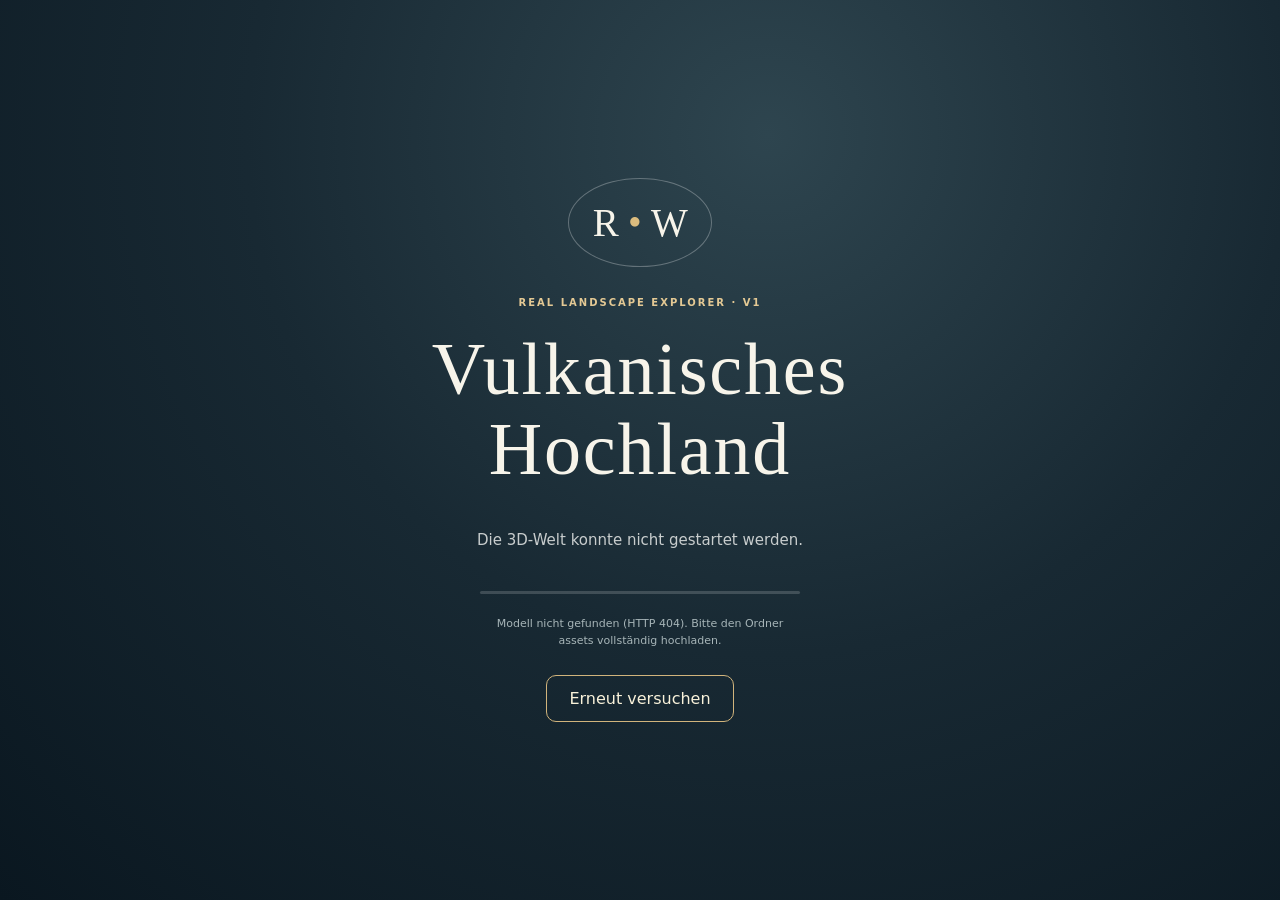
==== source/modular-index.html @ 981ff538 "Real-Landscape-Explorer-Start" ====
<!doctype html>
<html lang="de">
<head>
<meta charset="utf-8">
<meta name="viewport" content="width=device-width, initial-scale=1, viewport-fit=cover, user-scalable=no">
<meta name="theme-color" content="#121f26">
<title>REAL LANDSCAPE – Vulkanisches Hochland</title>
<link rel="stylesheet" href="./style.css">
</head>
<body>
<canvas id="world" aria-label="Frei begehbare dreidimensionale Vulkanlandschaft"></canvas>
<section id="loading" role="status" aria-live="polite">
  <div class="mark">R<span class="markdot">•</span>W</div>
  <p class="eyebrow">REAL LANDSCAPE EXPLORER · V1</p>
  <h1>Vulkanisches<br>Hochland</h1>
  <p class="intro" id="loadtext">Lade das echte 3D-Geländemodell …</p>
  <div class="loadingline"><div id="progress"></div></div>
  <p class="loadingdetail" id="loaddetail">3,6 × 3,6 km · lokale Modelldatei · keine externen Dienste</p>
  <button class="primary" id="start" hidden>Welt betreten</button>
  <button class="retry" id="retry" hidden>Erneut versuchen</button>
</section>
<header id="hud" hidden>
 <div class="brand"><span class="orb">✺</span><div><b>REAL LANDSCAPE</b><small>Vulkanisches Hochland · V1</small></div></div>
 <div class="readouts"><div id="readout">Höhe – m</div><div id="compass">NORD</div></div>
</header>
<div id="crosshair" hidden>·</div>
<div id="help" hidden>
 <div class="help-inner">
  <div class="smalltitle">DU ERKUNDEST EINE 3D-WELT</div>
  <h2>Du kannst überall hinlaufen.</h2>
  <p>Links mit dem Joystick gehen, rechts mit dem Finger umsehen. Am Computer: WASD und Mausziehen.</p>
  <p class="warn">Das Gelände ist frei gestaltet und <strong>kein</strong> geografischer Originalscan von Island.</p>
  <button class="primary" id="closehelp">Erkunden</button>
 </div>
</div>
<div id="touchui" hidden>
 <div id="stick" aria-label="Bewegen"><div id="nub"></div></div>
 <div class="right-controls">
  <button id="moveMode" aria-label="Wechsel zwischen Gehen und Aussicht">WANDERN</button>
  <button id="sprint" aria-label="Schneller gehen">LAUFEN</button>
  <button id="graphics" aria-label="Grafikqualität wechseln">GRAFIK: AUTO</button>
  <button id="reset" aria-label="An den Anfang zurückkehren">↺</button>
 </div>
</div>
<footer id="footer" hidden><span>3,6 × 3,6 km · reines 3D-Mesh</span><span id="stats">Modell bereit</span></footer>
<script type="module" src="./app.js"></script>
</body>
</html>
---- source/style.css ----
:root{color-scheme:dark;font-family:system-ui,-apple-system,BlinkMacSystemFont,"Segoe UI",sans-serif;background:#0b1720;color:#f7f4ea}
*{box-sizing:border-box}html,body{width:100%;height:100%;margin:0;overflow:hidden;overscroll-behavior:none;touch-action:none}button{font:inherit;cursor:pointer}
#world{position:fixed;inset:0;width:100%;height:100%;display:block;touch-action:none;background:#526a7a}#world:focus{outline:none}
[hidden]{display:none!important}#loading{position:fixed;inset:0;display:flex;flex-direction:column;align-items:center;justify-content:center;text-align:center;padding:24px;background:radial-gradient(ellipse at 60% 15%,#2e454f 0%,#182933 48%,#0a1720 100%);z-index:25}.mark{font-family:Georgia,serif;font-size:39px;letter-spacing:.24em;border:1px solid #ffffff48;border-radius:50%;padding:21px 14px 21px 24px;margin-bottom:20px}.markdot{color:#dbbc7e}.eyebrow,.smalltitle{letter-spacing:.2em;color:#e4c994;font-size:10px;font-weight:700}h1{font:normal clamp(38px,7vw,74px)/1.08 Georgia,serif;letter-spacing:.025em;margin:12px 0 23px}#loading .intro{max-width:380px;color:#e6e9e7d9;font-size:15px;line-height:1.6}.loadingline{height:3px;width:min(320px,76vw);background:#ffffff2b;border-radius:12px;margin:24px 0 10px;overflow:hidden}.loadingline>div{width:0;height:100%;background:#d1b47c;transition:width .15s linear}.loadingdetail{color:#a7b5b8;font-size:11px;max-width:320px;line-height:1.6}.primary{border:1px solid #dfbd7c;background:#d4b47a;color:#192833;font-weight:750;letter-spacing:.03em;border-radius:12px;padding:15px 24px;margin-top:21px;min-width:178px}.retry{border:1px solid #d1b47c;background:transparent;color:#f9f2da;border-radius:10px;padding:13px 22px;margin-top:14px}#hud{position:fixed;left:max(16px,env(safe-area-inset-left));right:max(16px,env(safe-area-inset-right));top:calc(max(13px,env(safe-area-inset-top)) + 1px);display:flex;justify-content:space-between;align-items:start;pointer-events:none;text-shadow:0 1px 6px #142a34bd}.brand{display:flex;align-items:center;gap:9px}.brand .orb{font-size:25px;color:#ead1a2}.brand b{display:block;font-size:12px;letter-spacing:.16em}.brand small{display:block;font-size:9px;color:#dbe4dfbf;margin-top:4px;letter-spacing:.02em}.readouts{text-align:right;font-size:11px;line-height:1.65;letter-spacing:.06em;font-weight:700}.readouts #compass{color:#e5ca9d;font-weight:650}#crosshair{position:fixed;top:50%;left:50%;transform:translate(-50%,-50%);font-size:25px;color:#f9e5c9b9;pointer-events:none;text-shadow:0 1px 3px #09191a}#touchui{position:fixed;inset:0;pointer-events:none}#stick{position:absolute;bottom:calc(58px + max(10px,env(safe-area-inset-bottom)));left:calc(19px + env(safe-area-inset-left));width:126px;height:126px;border:1px solid #e2e8e49a;border-radius:50%;background:#27384245;pointer-events:auto;touch-action:none;box-shadow:inset 0 0 16px #111a2145}#nub{width:55px;height:55px;background:#d9c19a8c;border:1.5px solid #f6edd3d9;border-radius:50%;position:absolute;top:35px;left:35px;box-shadow:0 0 18px #17222a80}.right-controls{position:absolute;right:calc(14px + env(safe-area-inset-right));bottom:calc(46px + max(10px,env(safe-area-inset-bottom)));display:flex;flex-direction:column;gap:9px;pointer-events:auto;max-width:140px}.right-controls button{background:#0d2530bc;color:#fff6e8;border:1px solid #e7e7d099;border-radius:9px;min-height:41px;padding:8px 12px;letter-spacing:.1em;font-size:10px;font-weight:750;backdrop-filter:blur(7px);white-space:nowrap}.right-controls button:active{background:#bdab8c9c}footer{position:fixed;left:calc(15px + env(safe-area-inset-left));right:calc(15px + env(safe-area-inset-right));bottom:calc(9px + env(safe-area-inset-bottom));display:flex;justify-content:space-between;font-size:9px;letter-spacing:.02em;color:#e1e9e5cf;text-shadow:0 0 3px #16252a}
#help{position:fixed;inset:0;background:#06151dd1;z-index:20;display:grid;place-items:center;padding:20px;backdrop-filter:blur(6px)}.help-inner{background:#142b34;border:1px solid #d2ba8f82;border-radius:20px;box-shadow:0 22px 50px #09121cb3;padding:26px;max-width:400px}h2{font:normal 30px Georgia,serif;margin:13px 0 14px}.help-inner p{font-size:13px;line-height:1.65;color:#dce5e3}.help-inner .warn{color:#d8bb8e;font-size:12px}
@media(max-width:400px){#stick{width:109px;height:109px}#nub{left:28px;top:28px}.brand b{font-size:11px}.brand small{font-size:8px}.right-controls{right:10px}.right-controls button{font-size:9px}}
@media (orientation:landscape) and (max-height:490px){#stick{width:100px;height:100px;bottom:26px}#nub{left:23px;top:23px}.right-controls{bottom:26px;gap:5px}.right-controls button{min-height:29px;padding:5px 8px}footer{bottom:3px}#hud{top:calc(9px + env(safe-area-inset-top))}}
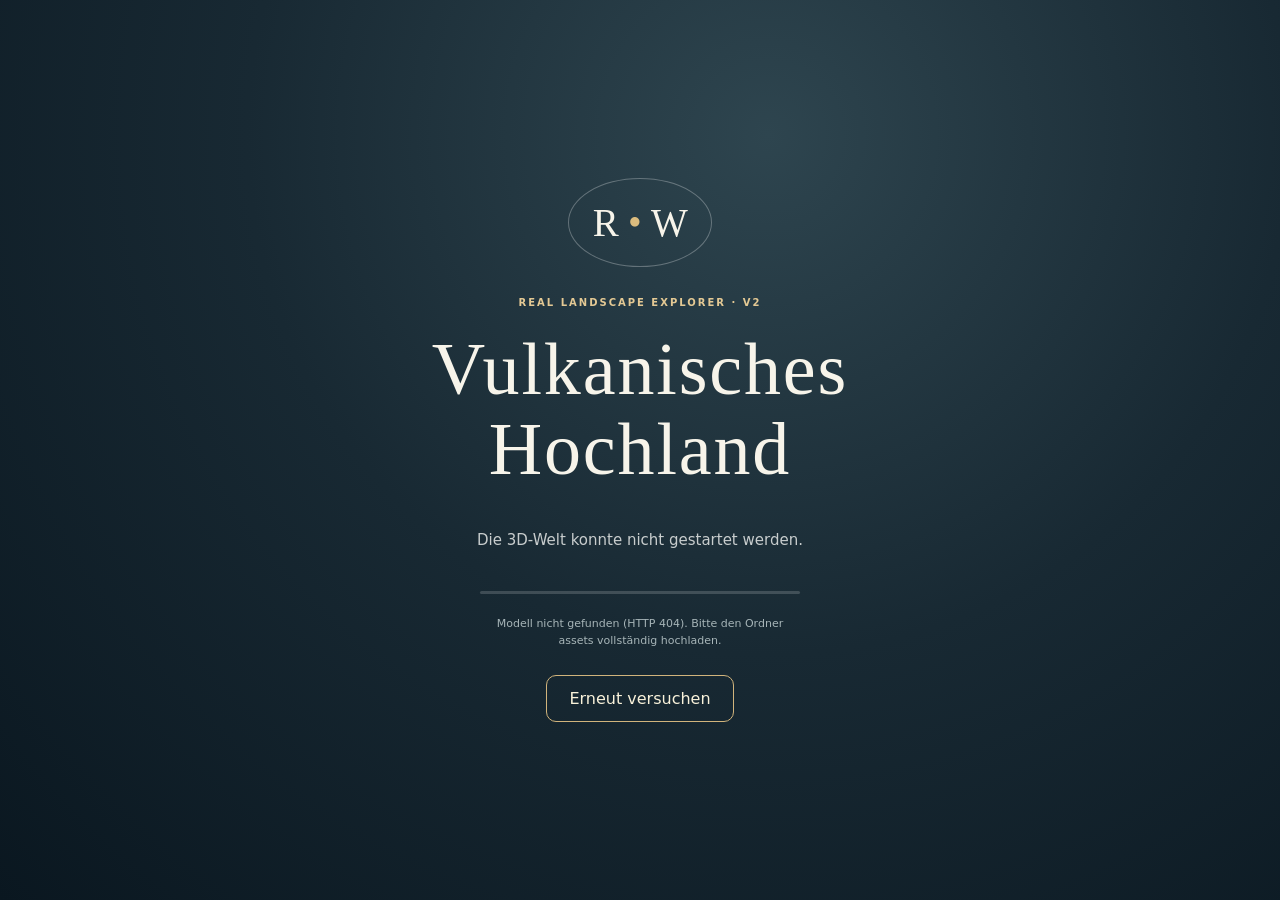
==== commit d1a0ee6f: "V2 – Landschaftsrealismus, Felsformationen und Beleuchtung" ====
--- a/source/modular-index.html
+++ b/source/modular-index.html
@@ -11,7 +11,7 @@
 <canvas id="world" aria-label="Frei begehbare dreidimensionale Vulkanlandschaft"></canvas>
 <section id="loading" role="status" aria-live="polite">
   <div class="mark">R<span class="markdot">•</span>W</div>
-  <p class="eyebrow">REAL LANDSCAPE EXPLORER · V1</p>
+  <p class="eyebrow">REAL LANDSCAPE EXPLORER · V2</p>
   <h1>Vulkanisches<br>Hochland</h1>
   <p class="intro" id="loadtext">Lade das echte 3D-Geländemodell …</p>
   <div class="loadingline"><div id="progress"></div></div>
@@ -20,7 +20,7 @@
   <button class="retry" id="retry" hidden>Erneut versuchen</button>
 </section>
 <header id="hud" hidden>
- <div class="brand"><span class="orb">✺</span><div><b>REAL LANDSCAPE</b><small>Vulkanisches Hochland · V1</small></div></div>
+ <div class="brand"><span class="orb">✺</span><div><b>REAL LANDSCAPE</b><small>Vulkanisches Hochland · V2</small></div></div>
  <div class="readouts"><div id="readout">Höhe – m</div><div id="compass">NORD</div></div>
 </header>
 <div id="crosshair" hidden>·</div>
@@ -42,7 +42,7 @@
   <button id="reset" aria-label="An den Anfang zurückkehren">↺</button>
  </div>
 </div>
-<footer id="footer" hidden><span>3,6 × 3,6 km · reines 3D-Mesh</span><span id="stats">Modell bereit</span></footer>
+<footer id="footer" hidden><span>3,6 × 3,6 km · geologischer 3D-Prototyp</span><span id="stats">Modell bereit</span></footer>
 <script type="module" src="./app.js"></script>
 </body>
 </html>
